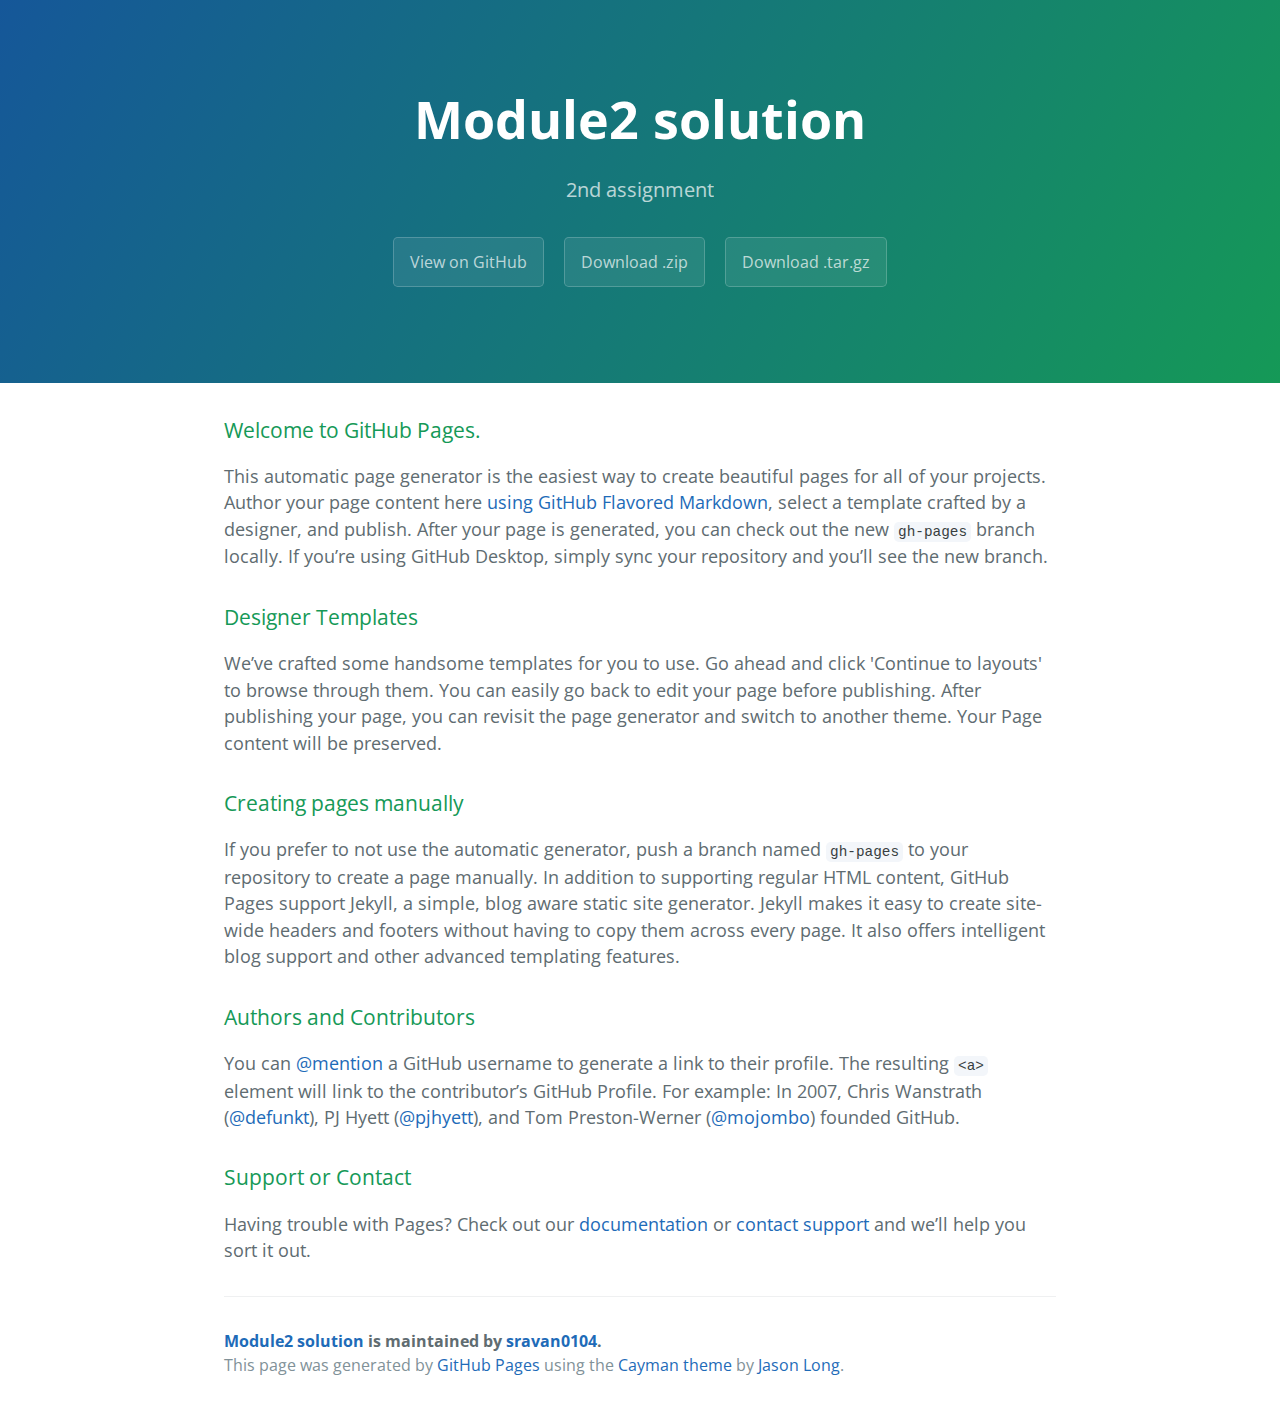
==== index.html @ 01096022 "Create gh-pages branch via GitHub" ====
<!DOCTYPE html>
<html lang="en-us">
  <head>
    <meta charset="UTF-8">
    <title>Module2 solution by sravan0104</title>
    <meta name="viewport" content="width=device-width, initial-scale=1">
    <link rel="stylesheet" type="text/css" href="stylesheets/normalize.css" media="screen">
    <link href='https://fonts.googleapis.com/css?family=Open+Sans:400,700' rel='stylesheet' type='text/css'>
    <link rel="stylesheet" type="text/css" href="stylesheets/stylesheet.css" media="screen">
    <link rel="stylesheet" type="text/css" href="stylesheets/github-light.css" media="screen">
  </head>
  <body>
    <section class="page-header">
      <h1 class="project-name">Module2 solution</h1>
      <h2 class="project-tagline">2nd assignment</h2>
      <a href="https://github.com/sravan0104/module2_solution" class="btn">View on GitHub</a>
      <a href="https://github.com/sravan0104/module2_solution/zipball/master" class="btn">Download .zip</a>
      <a href="https://github.com/sravan0104/module2_solution/tarball/master" class="btn">Download .tar.gz</a>
    </section>

    <section class="main-content">
      <h3>
<a id="welcome-to-github-pages" class="anchor" href="#welcome-to-github-pages" aria-hidden="true"><span aria-hidden="true" class="octicon octicon-link"></span></a>Welcome to GitHub Pages.</h3>

<p>This automatic page generator is the easiest way to create beautiful pages for all of your projects. Author your page content here <a href="https://guides.github.com/features/mastering-markdown/">using GitHub Flavored Markdown</a>, select a template crafted by a designer, and publish. After your page is generated, you can check out the new <code>gh-pages</code> branch locally. If you’re using GitHub Desktop, simply sync your repository and you’ll see the new branch.</p>

<h3>
<a id="designer-templates" class="anchor" href="#designer-templates" aria-hidden="true"><span aria-hidden="true" class="octicon octicon-link"></span></a>Designer Templates</h3>

<p>We’ve crafted some handsome templates for you to use. Go ahead and click 'Continue to layouts' to browse through them. You can easily go back to edit your page before publishing. After publishing your page, you can revisit the page generator and switch to another theme. Your Page content will be preserved.</p>

<h3>
<a id="creating-pages-manually" class="anchor" href="#creating-pages-manually" aria-hidden="true"><span aria-hidden="true" class="octicon octicon-link"></span></a>Creating pages manually</h3>

<p>If you prefer to not use the automatic generator, push a branch named <code>gh-pages</code> to your repository to create a page manually. In addition to supporting regular HTML content, GitHub Pages support Jekyll, a simple, blog aware static site generator. Jekyll makes it easy to create site-wide headers and footers without having to copy them across every page. It also offers intelligent blog support and other advanced templating features.</p>

<h3>
<a id="authors-and-contributors" class="anchor" href="#authors-and-contributors" aria-hidden="true"><span aria-hidden="true" class="octicon octicon-link"></span></a>Authors and Contributors</h3>

<p>You can <a href="https://help.github.com/articles/basic-writing-and-formatting-syntax/#mentioning-users-and-teams" class="user-mention">@mention</a> a GitHub username to generate a link to their profile. The resulting <code>&lt;a&gt;</code> element will link to the contributor’s GitHub Profile. For example: In 2007, Chris Wanstrath (<a href="https://github.com/defunkt" class="user-mention">@defunkt</a>), PJ Hyett (<a href="https://github.com/pjhyett" class="user-mention">@pjhyett</a>), and Tom Preston-Werner (<a href="https://github.com/mojombo" class="user-mention">@mojombo</a>) founded GitHub.</p>

<h3>
<a id="support-or-contact" class="anchor" href="#support-or-contact" aria-hidden="true"><span aria-hidden="true" class="octicon octicon-link"></span></a>Support or Contact</h3>

<p>Having trouble with Pages? Check out our <a href="https://help.github.com/pages">documentation</a> or <a href="https://github.com/contact">contact support</a> and we’ll help you sort it out.</p>

      <footer class="site-footer">
        <span class="site-footer-owner"><a href="https://github.com/sravan0104/module2_solution">Module2 solution</a> is maintained by <a href="https://github.com/sravan0104">sravan0104</a>.</span>

        <span class="site-footer-credits">This page was generated by <a href="https://pages.github.com">GitHub Pages</a> using the <a href="https://github.com/jasonlong/cayman-theme">Cayman theme</a> by <a href="https://twitter.com/jasonlong">Jason Long</a>.</span>
      </footer>

    </section>

  
  </body>
</html>
---- stylesheets/stylesheet.css ----
* {
  box-sizing: border-box; }

body {
  padding: 0;
  margin: 0;
  font-family: "Open Sans", "Helvetica Neue", Helvetica, Arial, sans-serif;
  font-size: 16px;
  line-height: 1.5;
  color: #606c71; }

a {
  color: #1e6bb8;
  text-decoration: none; }
  a:hover {
    text-decoration: underline; }

.btn {
  display: inline-block;
  margin-bottom: 1rem;
  color: rgba(255, 255, 255, 0.7);
  background-color: rgba(255, 255, 255, 0.08);
  border-color: rgba(255, 255, 255, 0.2);
  border-style: solid;
  border-width: 1px;
  border-radius: 0.3rem;
  transition: color 0.2s, background-color 0.2s, border-color 0.2s; }
  .btn + .btn {
    margin-left: 1rem; }

.btn:hover {
  color: rgba(255, 255, 255, 0.8);
  text-decoration: none;
  background-color: rgba(255, 255, 255, 0.2);
  border-color: rgba(255, 255, 255, 0.3); }

@media screen and (min-width: 64em) {
  .btn {
    padding: 0.75rem 1rem; } }

@media screen and (min-width: 42em) and (max-width: 64em) {
  .btn {
    padding: 0.6rem 0.9rem;
    font-size: 0.9rem; } }

@media screen and (max-width: 42em) {
  .btn {
    display: block;
    width: 100%;
    padding: 0.75rem;
    font-size: 0.9rem; }
    .btn + .btn {
      margin-top: 1rem;
      margin-left: 0; } }

.page-header {
  color: #fff;
  text-align: center;
  background-color: #159957;
  background-image: linear-gradient(120deg, #155799, #159957); }

@media screen and (min-width: 64em) {
  .page-header {
    padding: 5rem 6rem; } }

@media screen and (min-width: 42em) and (max-width: 64em) {
  .page-header {
    padding: 3rem 4rem; } }

@media screen and (max-width: 42em) {
  .page-header {
    padding: 2rem 1rem; } }

.project-name {
  margin-top: 0;
  margin-bottom: 0.1rem; }

@media screen and (min-width: 64em) {
  .project-name {
    font-size: 3.25rem; } }

@media screen and (min-width: 42em) and (max-width: 64em) {
  .project-name {
    font-size: 2.25rem; } }

@media screen and (max-width: 42em) {
  .project-name {
    font-size: 1.75rem; } }

.project-tagline {
  margin-bottom: 2rem;
  font-weight: normal;
  opacity: 0.7; }

@media screen and (min-width: 64em) {
  .project-tagline {
    font-size: 1.25rem; } }

@media screen and (min-width: 42em) and (max-width: 64em) {
  .project-tagline {
    font-size: 1.15rem; } }

@media screen and (max-width: 42em) {
  .project-tagline {
    font-size: 1rem; } }

.main-content :first-child {
  margin-top: 0; }
.main-content img {
  max-width: 100%; }
.main-content h1, .main-content h2, .main-content h3, .main-content h4, .main-content h5, .main-content h6 {
  margin-top: 2rem;
  margin-bottom: 1rem;
  font-weight: normal;
  color: #159957; }
.main-content p {
  margin-bottom: 1em; }
.main-content code {
  padding: 2px 4px;
  font-family: Consolas, "Liberation Mono", Menlo, Courier, monospace;
  font-size: 0.9rem;
  color: #383e41;
  background-color: #f3f6fa;
  border-radius: 0.3rem; }
.main-content pre {
  padding: 0.8rem;
  margin-top: 0;
  margin-bottom: 1rem;
  font: 1rem Consolas, "Liberation Mono", Menlo, Courier, monospace;
  color: #567482;
  word-wrap: normal;
  background-color: #f3f6fa;
  border: solid 1px #dce6f0;
  border-radius: 0.3rem; }
  .main-content pre > code {
    padding: 0;
    margin: 0;
    font-size: 0.9rem;
    color: #567482;
    word-break: normal;
    white-space: pre;
    background: transparent;
    border: 0; }
.main-content .highlight {
  margin-bottom: 1rem; }
  .main-content .highlight pre {
    margin-bottom: 0;
    word-break: normal; }
.main-content .highlight pre, .main-content pre {
  padding: 0.8rem;
  overflow: auto;
  font-size: 0.9rem;
  line-height: 1.45;
  border-radius: 0.3rem; }
.main-content pre code, .main-content pre tt {
  display: inline;
  max-width: initial;
  padding: 0;
  margin: 0;
  overflow: initial;
  line-height: inherit;
  word-wrap: normal;
  background-color: transparent;
  border: 0; }
  .main-content pre code:before, .main-content pre code:after, .main-content pre tt:before, .main-content pre tt:after {
    content: normal; }
.main-content ul, .main-content ol {
  margin-top: 0; }
.main-content blockquote {
  padding: 0 1rem;
  margin-left: 0;
  color: #819198;
  border-left: 0.3rem solid #dce6f0; }
  .main-content blockquote > :first-child {
    margin-top: 0; }
  .main-content blockquote > :last-child {
    margin-bottom: 0; }
.main-content table {
  display: block;
  width: 100%;
  overflow: auto;
  word-break: normal;
  word-break: keep-all; }
  .main-content table th {
    font-weight: bold; }
  .main-content table th, .main-content table td {
    padding: 0.5rem 1rem;
    border: 1px solid #e9ebec; }
.main-content dl {
  padding: 0; }
  .main-content dl dt {
    padding: 0;
    margin-top: 1rem;
    font-size: 1rem;
    font-weight: bold; }
  .main-content dl dd {
    padding: 0;
    margin-bottom: 1rem; }
.main-content hr {
  height: 2px;
  padding: 0;
  margin: 1rem 0;
  background-color: #eff0f1;
  border: 0; }

@media screen and (min-width: 64em) {
  .main-content {
    max-width: 64rem;
    padding: 2rem 6rem;
    margin: 0 auto;
    font-size: 1.1rem; } }

@media screen and (min-width: 42em) and (max-width: 64em) {
  .main-content {
    padding: 2rem 4rem;
    font-size: 1.1rem; } }

@media screen and (max-width: 42em) {
  .main-content {
    padding: 2rem 1rem;
    font-size: 1rem; } }

.site-footer {
  padding-top: 2rem;
  margin-top: 2rem;
  border-top: solid 1px #eff0f1; }

.site-footer-owner {
  display: block;
  font-weight: bold; }

.site-footer-credits {
  color: #819198; }

@media screen and (min-width: 64em) {
  .site-footer {
    font-size: 1rem; } }

@media screen and (min-width: 42em) and (max-width: 64em) {
  .site-footer {
    font-size: 1rem; } }

@media screen and (max-width: 42em) {
  .site-footer {
    font-size: 0.9rem; } }
---- stylesheets/github-light.css ----
/*
   Copyright 2014 GitHub Inc.

   Licensed under the Apache License, Version 2.0 (the "License");
   you may not use this file except in compliance with the License.
   You may obtain a copy of the License at

       http://www.apache.org/licenses/LICENSE-2.0

   Unless required by applicable law or agreed to in writing, software
   distributed under the License is distributed on an "AS IS" BASIS,
   WITHOUT WARRANTIES OR CONDITIONS OF ANY KIND, either express or implied.
   See the License for the specific language governing permissions and
   limitations under the License.

*/

.pl-c /* comment */ {
  color: #969896;
}

.pl-c1      /* constant, markup.raw, meta.diff.header, meta.module-reference, meta.property-name, support, support.constant, support.variable, variable.other.constant */,
.pl-s .pl-v /* string variable */ {
  color: #0086b3;
}

.pl-e  /* entity */,
.pl-en /* entity.name */ {
  color: #795da3;
}

.pl-s .pl-s1 /* string source */,
.pl-smi      /* storage.modifier.import, storage.modifier.package, storage.type.java, variable.other, variable.parameter.function */ {
  color: #333;
}

.pl-ent /* entity.name.tag */ {
  color: #63a35c;
}

.pl-k /* keyword, storage, storage.type */ {
  color: #a71d5d;
}

.pl-pds              /* punctuation.definition.string, string.regexp.character-class */,
.pl-s                /* string */,
.pl-s .pl-pse .pl-s1 /* string punctuation.section.embedded source */,
.pl-sr               /* string.regexp */,
.pl-sr .pl-cce       /* string.regexp constant.character.escape */,
.pl-sr .pl-sra       /* string.regexp string.regexp.arbitrary-repitition */,
.pl-sr .pl-sre       /* string.regexp source.ruby.embedded */ {
  color: #183691;
}

.pl-v /* variable */ {
  color: #ed6a43;
}

.pl-id /* invalid.deprecated */ {
  color: #b52a1d;
}

.pl-ii /* invalid.illegal */ {
  background-color: #b52a1d;
  color: #f8f8f8;
}

.pl-sr .pl-cce /* string.regexp constant.character.escape */ {
  color: #63a35c;
  font-weight: bold;
}

.pl-ml /* markup.list */ {
  color: #693a17;
}

.pl-mh        /* markup.heading */,
.pl-mh .pl-en /* markup.heading entity.name */,
.pl-ms        /* meta.separator */ {
  color: #1d3e81;
  font-weight: bold;
}

.pl-mq /* markup.quote */ {
  color: #008080;
}

.pl-mi /* markup.italic */ {
  color: #333;
  font-style: italic;
}

.pl-mb /* markup.bold */ {
  color: #333;
  font-weight: bold;
}

.pl-md /* markup.deleted, meta.diff.header.from-file */ {
  background-color: #ffecec;
  color: #bd2c00;
}

.pl-mi1 /* markup.inserted, meta.diff.header.to-file */ {
  background-color: #eaffea;
  color: #55a532;
}

.pl-mdr /* meta.diff.range */ {
  color: #795da3;
  font-weight: bold;
}

.pl-mo /* meta.output */ {
  color: #1d3e81;
}
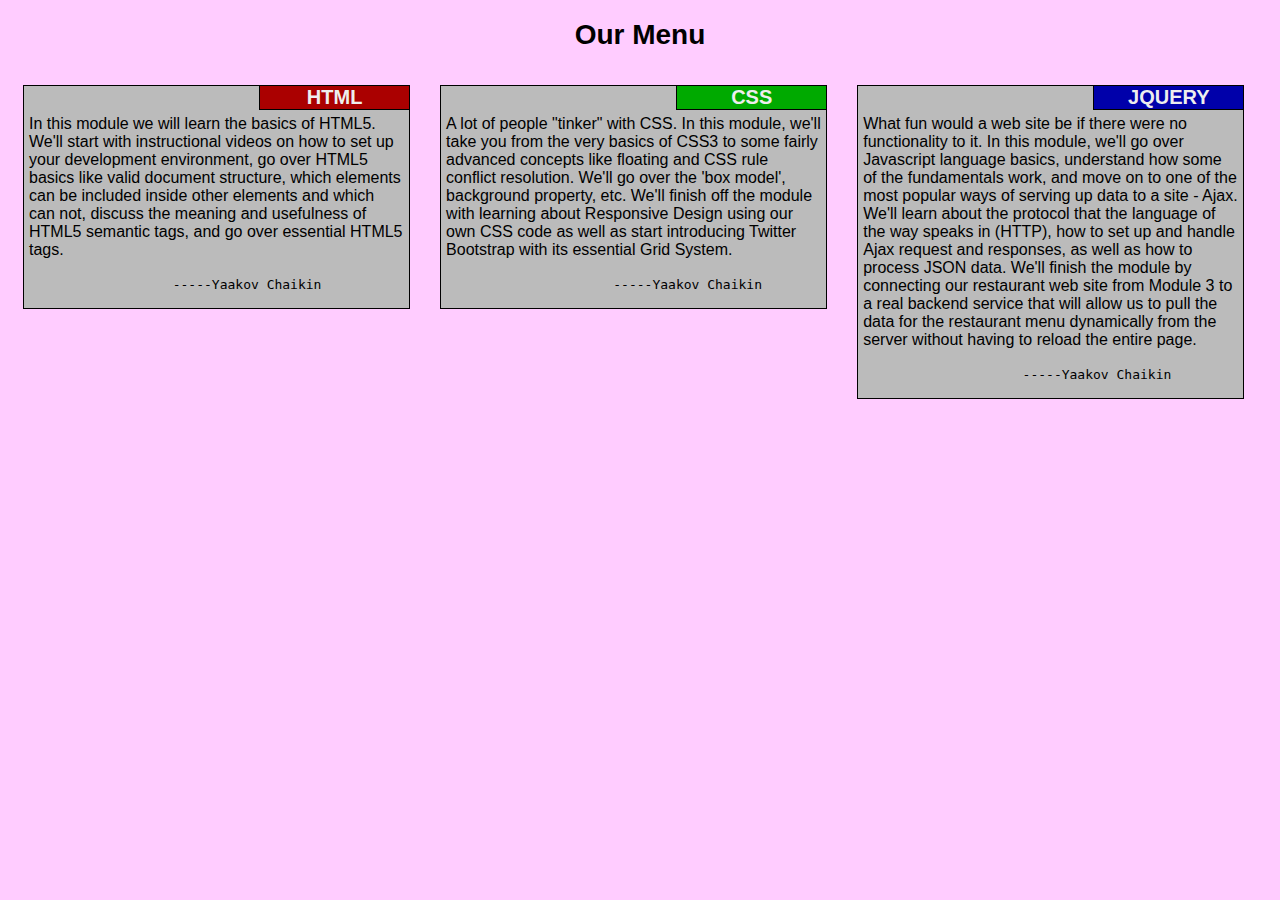
==== commit e0ed77ca: "Update index.html" ====
--- a/index.html
+++ b/index.html
@@ -1,57 +1,37 @@
 <!DOCTYPE html>
-<html lang="en-us">
+<html>
   <head>
-    <meta charset="UTF-8">
-    <title>Module2 solution by sravan0104</title>
+    <meta charset="utf-8">
     <meta name="viewport" content="width=device-width, initial-scale=1">
-    <link rel="stylesheet" type="text/css" href="stylesheets/normalize.css" media="screen">
-    <link href='https://fonts.googleapis.com/css?family=Open+Sans:400,700' rel='stylesheet' type='text/css'>
-    <link rel="stylesheet" type="text/css" href="stylesheets/stylesheet.css" media="screen">
-    <link rel="stylesheet" type="text/css" href="stylesheets/github-light.css" media="screen">
+    <title>Responsive Layout</title>
+    <link rel="stylesheet" href="cssstyle.css">
   </head>
+
   <body>
-    <section class="page-header">
-      <h1 class="project-name">Module2 solution</h1>
-      <h2 class="project-tagline">2nd assignment</h2>
-      <a href="https://github.com/sravan0104/module2_solution" class="btn">View on GitHub</a>
-      <a href="https://github.com/sravan0104/module2_solution/zipball/master" class="btn">Download .zip</a>
-      <a href="https://github.com/sravan0104/module2_solution/tarball/master" class="btn">Download .tar.gz</a>
-    </section>
+    <h1>Our Menu</h1>
+    <div class="row">
+      <div class="col-lg-4 col-md-6">
+        <div class="section">
+          <p id="id1" class="section-title">HTML</p>
+          <p class="section-content">In this module we will learn the basics of HTML5. We'll start with instructional videos on how to set up your development environment, go over HTML5 basics like valid document structure, which elements can be included inside other elements and which can not, discuss the meaning and usefulness of HTML5 semantic tags, and go over essential HTML5 tags.<br>
+          <pre>                   -----Yaakov Chaikin</pre></p>
+        </div>
+      </div>
+      <div class="col-lg-4 col-md-6">
+        <div class="section">
+          <p id="id2" class="section-title">CSS</p>
+          <p class="section-content">A lot of people "tinker" with CSS. In this module, we'll take you from the very basics of CSS3 to some fairly advanced concepts like floating and CSS rule conflict resolution. We'll go over the 'box model', background property, etc. We'll finish off the module with learning about Responsive Design using our own CSS code as well as start introducing Twitter Bootstrap with its essential Grid System.<br>
+          <pre>                      -----Yaakov Chaikin</pre></p>
+        </div>
+      </div>
+      <div class="col-lg-4 col-md-12">
+        <div class="section">
+          <p id="id3" class="section-title">JQUERY</p>
+          <p class="section-content">What fun would a web site be if there were no functionality to it. In this module, we'll go over Javascript language basics, understand how some of the fundamentals work, and move on to one of the most popular ways of serving up data to a site - Ajax. We'll learn about the protocol that the language of the way speaks in (HTTP), how to set up and handle Ajax request and responses, as well as how to process JSON data. We'll finish the module by connecting our restaurant web site from Module 3 to a real backend service that will allow us to pull the data for the restaurant menu dynamically from the server without having to reload the entire page.<br>
+          <pre>                     -----Yaakov Chaikin</pre></p>
+        </div>
+      </div>
+    </div>
+  </body>
 
-    <section class="main-content">
-      <h3>
-<a id="welcome-to-github-pages" class="anchor" href="#welcome-to-github-pages" aria-hidden="true"><span aria-hidden="true" class="octicon octicon-link"></span></a>Welcome to GitHub Pages.</h3>
-
-<p>This automatic page generator is the easiest way to create beautiful pages for all of your projects. Author your page content here <a href="https://guides.github.com/features/mastering-markdown/">using GitHub Flavored Markdown</a>, select a template crafted by a designer, and publish. After your page is generated, you can check out the new <code>gh-pages</code> branch locally. If you’re using GitHub Desktop, simply sync your repository and you’ll see the new branch.</p>
-
-<h3>
-<a id="designer-templates" class="anchor" href="#designer-templates" aria-hidden="true"><span aria-hidden="true" class="octicon octicon-link"></span></a>Designer Templates</h3>
-
-<p>We’ve crafted some handsome templates for you to use. Go ahead and click 'Continue to layouts' to browse through them. You can easily go back to edit your page before publishing. After publishing your page, you can revisit the page generator and switch to another theme. Your Page content will be preserved.</p>
-
-<h3>
-<a id="creating-pages-manually" class="anchor" href="#creating-pages-manually" aria-hidden="true"><span aria-hidden="true" class="octicon octicon-link"></span></a>Creating pages manually</h3>
-
-<p>If you prefer to not use the automatic generator, push a branch named <code>gh-pages</code> to your repository to create a page manually. In addition to supporting regular HTML content, GitHub Pages support Jekyll, a simple, blog aware static site generator. Jekyll makes it easy to create site-wide headers and footers without having to copy them across every page. It also offers intelligent blog support and other advanced templating features.</p>
-
-<h3>
-<a id="authors-and-contributors" class="anchor" href="#authors-and-contributors" aria-hidden="true"><span aria-hidden="true" class="octicon octicon-link"></span></a>Authors and Contributors</h3>
-
-<p>You can <a href="https://help.github.com/articles/basic-writing-and-formatting-syntax/#mentioning-users-and-teams" class="user-mention">@mention</a> a GitHub username to generate a link to their profile. The resulting <code>&lt;a&gt;</code> element will link to the contributor’s GitHub Profile. For example: In 2007, Chris Wanstrath (<a href="https://github.com/defunkt" class="user-mention">@defunkt</a>), PJ Hyett (<a href="https://github.com/pjhyett" class="user-mention">@pjhyett</a>), and Tom Preston-Werner (<a href="https://github.com/mojombo" class="user-mention">@mojombo</a>) founded GitHub.</p>
-
-<h3>
-<a id="support-or-contact" class="anchor" href="#support-or-contact" aria-hidden="true"><span aria-hidden="true" class="octicon octicon-link"></span></a>Support or Contact</h3>
-
-<p>Having trouble with Pages? Check out our <a href="https://help.github.com/pages">documentation</a> or <a href="https://github.com/contact">contact support</a> and we’ll help you sort it out.</p>
-
-      <footer class="site-footer">
-        <span class="site-footer-owner"><a href="https://github.com/sravan0104/module2_solution">Module2 solution</a> is maintained by <a href="https://github.com/sravan0104">sravan0104</a>.</span>
-
-        <span class="site-footer-credits">This page was generated by <a href="https://pages.github.com">GitHub Pages</a> using the <a href="https://github.com/jasonlong/cayman-theme">Cayman theme</a> by <a href="https://twitter.com/jasonlong">Jason Long</a>.</span>
-      </footer>
-
-    </section>
-
-  
-  </body>
 </html>
--- a/cssstyle.css
+++ b/cssstyle.css
@@ -0,0 +1,147 @@
+﻿/********** Base styles **********/
+* {
+  box-sizing: border-box;
+}
+
+body {
+  font-family: sans-serif;
+  font-size: 100%;
+  background-color: #ffccff;
+}
+
+.row {
+  width: 100%;
+  position: relative;
+}
+
+h1 {
+  font-size: 1.75em;
+  font-weight: bold;
+  text-align: center;
+}
+
+.section {
+  position: relative;
+  margin: 15px;
+  float: left;
+  border: 1px solid black;
+  background-color: #bbbbbb;
+}
+
+p.section-title {
+  border-bottom: 1px solid black;
+  border-left: 1px solid black;
+  margin: 0;
+  position: relative;
+  float: right;
+  width: 150px;
+  text-align: center;
+  color: #eeeeee;
+  font-weight: bold;
+  font-size: 1.25em;
+}
+
+p.section-content {
+  clear: both;
+  padding: 5px;
+  margin: 0px;
+}
+
+
+#id1 {
+  background-color: #aa0000;
+}
+
+#id2 {
+  background-color: #00aa00;
+}
+
+#id3 {
+  background-color: #0000aa;
+}
+
+/********** Large devices only **********/
+@media (min-width: 992px) {
+  .col-lg-1, .col-lg-2, .col-lg-3, .col-lg-4, .col-lg-5, .col-lg-6, .col-lg-7, .col-lg-8, .col-lg-9, .col-lg-10, .col-lg-11, .col-lg-12 {
+    float: left;
+  }
+  .col-lg-1 {
+    width: 8.33%;
+  }
+  .col-lg-2 {
+    width: 16.66%;
+  }
+  .col-lg-3 {
+    width: 25%;
+  }
+  .col-lg-4 {
+    width: 33%;
+  }
+  .col-lg-5 {
+    width: 41.66%;
+  }
+  .col-lg-6 {
+    width: 50%;
+  }
+  .col-lg-7 {
+    width: 58.33%;
+  }
+  .col-lg-8 {
+    width: 66.66%;
+  }
+  .col-lg-9 {
+    width: 75%;
+  }
+  .col-lg-10 {
+    width: 83.33%;
+  }
+  .col-lg-11 {
+    width: 91.66%;
+  }
+  .col-lg-12 {
+    width: 100%;
+  }
+}
+
+/********** Medium devices only **********/
+@media (min-width: 768px) and (max-width: 991px) {
+  .col-md-1, .col-md-2, .col-md-3, .col-md-4, .col-md-5, .col-md-6, .col-md-7, .col-md-8, .col-md-9, .col-md-10, .col-md-11, .col-md-12 {
+    float: left;
+  }
+  .col-md-1 {
+    width: 8.33%;
+  }
+  .col-md-2 {
+    width: 16.66%;
+  }
+  .col-md-3 {
+    width: 25%;
+  }
+  .col-md-4 {
+    width: 33%;
+  }
+  .col-md-5 {
+    width: 41.66%;
+  }
+  .col-md-6 {
+    width: 50%;
+  }
+  .col-md-7 {
+    width: 58.33%;
+  }
+  .col-md-8 {
+    width: 66.66%;
+  }
+  .col-md-9 {
+    width: 75%;
+  }
+  .col-md-10 {
+    width: 83.33%;
+  }
+  .col-md-11 {
+    width: 91.66%;
+  }
+  .col-md-12 {
+    width: 100%;
+  }
+}
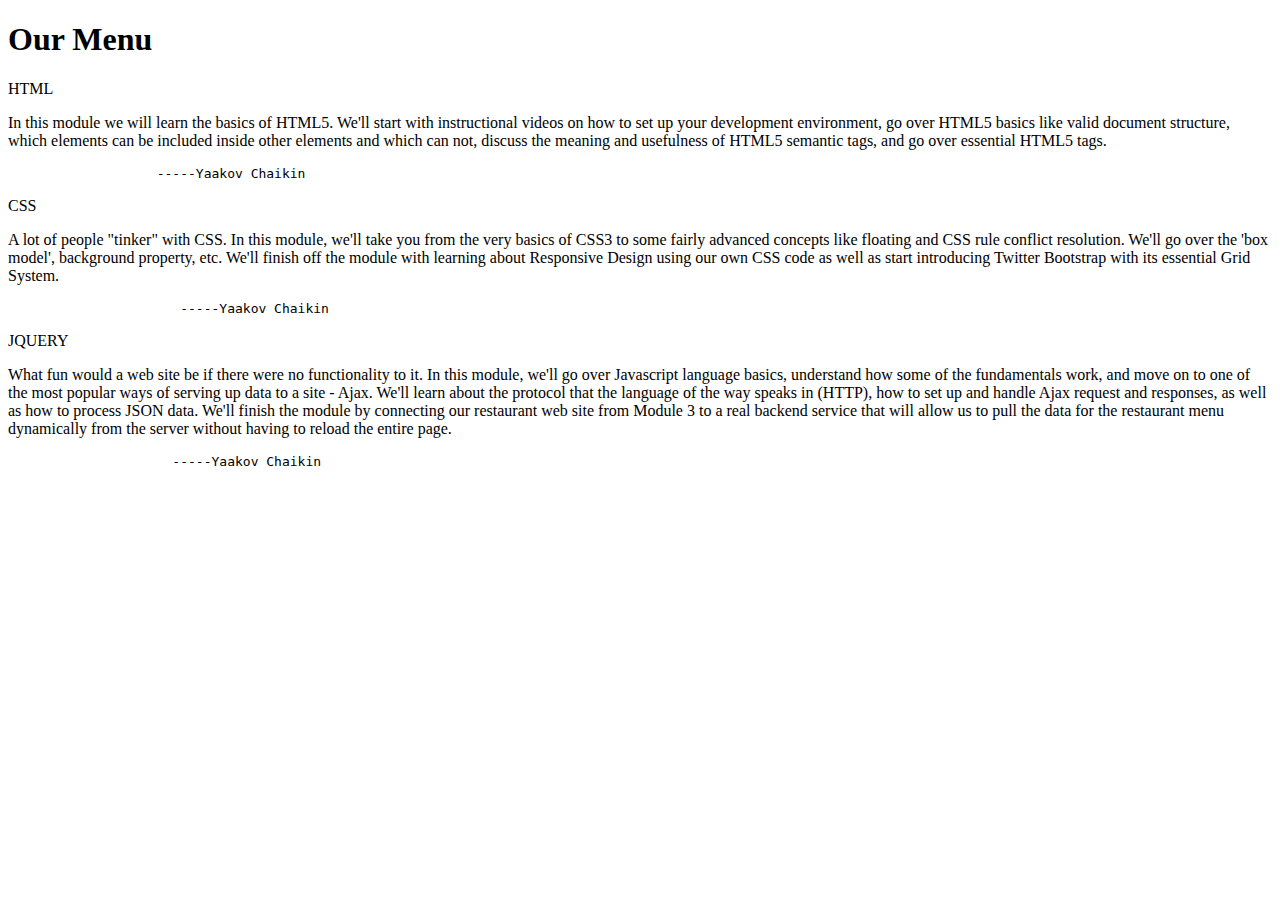
==== commit 14881467: "Update index.html" ====
--- a/index.html
+++ b/index.html
@@ -4,7 +4,7 @@
     <meta charset="utf-8">
     <meta name="viewport" content="width=device-width, initial-scale=1">
     <title>Responsive Layout</title>
-    <link rel="stylesheet" href="cssstyle.css">
+    <link rel="stylesheet" href="stylesheet.css">
   </head>
 
   <body>
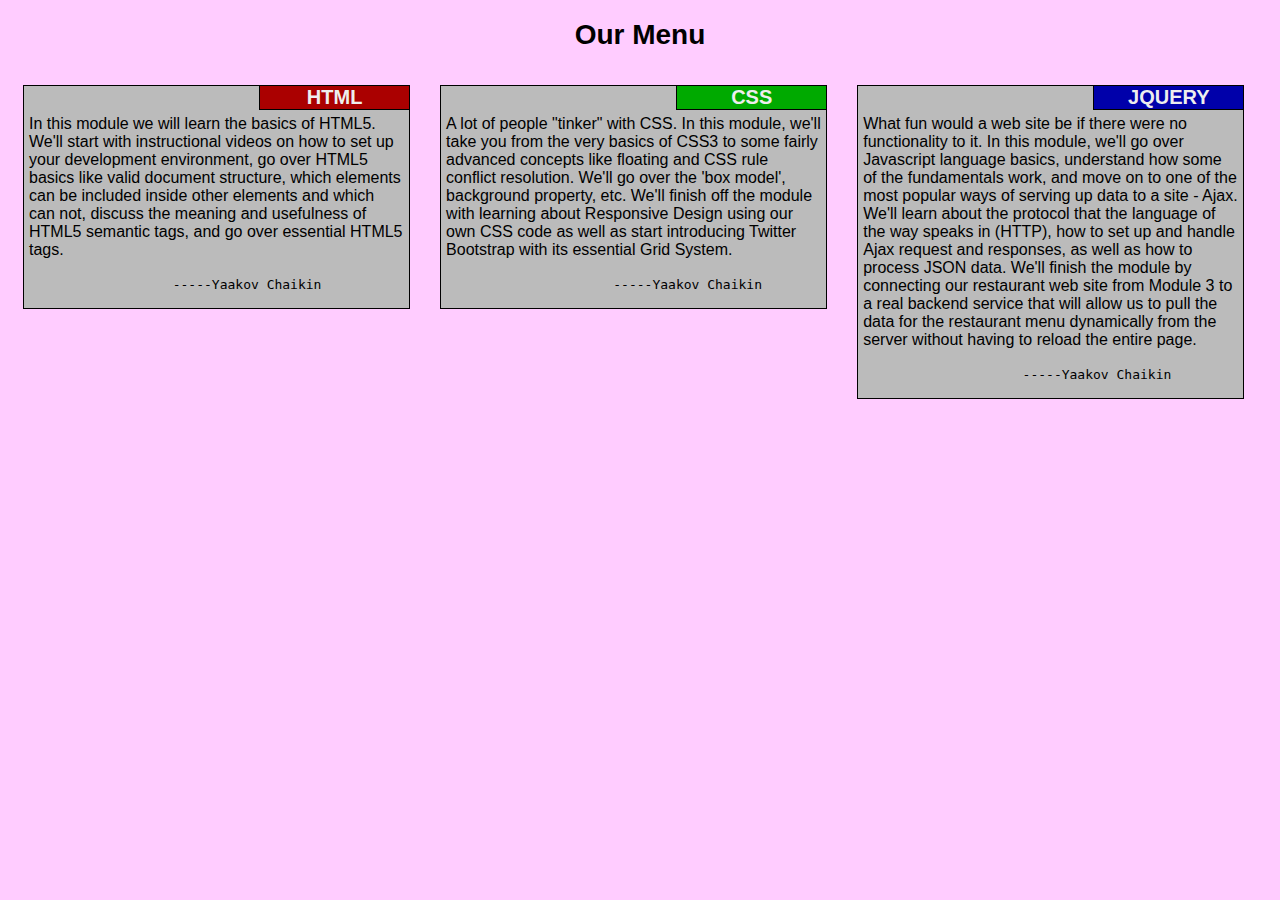
==== commit 0398dbe4: "Update index.html" ====
--- a/index.html
+++ b/index.html
@@ -4,7 +4,7 @@
     <meta charset="utf-8">
     <meta name="viewport" content="width=device-width, initial-scale=1">
     <title>Responsive Layout</title>
-    <link rel="stylesheet" href="stylesheet.css">
+    <link rel="stylesheet" href="cssstyle.css">
   </head>
 
   <body>
--- a/cssstyle.css
+++ b/cssstyle.css
@@ -0,0 +1,147 @@
+﻿/********** Base styles **********/
+* {
+  box-sizing: border-box;
+}
+
+body {
+  font-family: sans-serif;
+  font-size: 100%;
+  background-color: #ffccff;
+}
+
+.row {
+  width: 100%;
+  position: relative;
+}
+
+h1 {
+  font-size: 1.75em;
+  font-weight: bold;
+  text-align: center;
+}
+
+.section {
+  position: relative;
+  margin: 15px;
+  float: left;
+  border: 1px solid black;
+  background-color: #bbbbbb;
+}
+
+p.section-title {
+  border-bottom: 1px solid black;
+  border-left: 1px solid black;
+  margin: 0;
+  position: relative;
+  float: right;
+  width: 150px;
+  text-align: center;
+  color: #eeeeee;
+  font-weight: bold;
+  font-size: 1.25em;
+}
+
+p.section-content {
+  clear: both;
+  padding: 5px;
+  margin: 0px;
+}
+
+
+#id1 {
+  background-color: #aa0000;
+}
+
+#id2 {
+  background-color: #00aa00;
+}
+
+#id3 {
+  background-color: #0000aa;
+}
+
+/********** Large devices only **********/
+@media (min-width: 992px) {
+  .col-lg-1, .col-lg-2, .col-lg-3, .col-lg-4, .col-lg-5, .col-lg-6, .col-lg-7, .col-lg-8, .col-lg-9, .col-lg-10, .col-lg-11, .col-lg-12 {
+    float: left;
+  }
+  .col-lg-1 {
+    width: 8.33%;
+  }
+  .col-lg-2 {
+    width: 16.66%;
+  }
+  .col-lg-3 {
+    width: 25%;
+  }
+  .col-lg-4 {
+    width: 33%;
+  }
+  .col-lg-5 {
+    width: 41.66%;
+  }
+  .col-lg-6 {
+    width: 50%;
+  }
+  .col-lg-7 {
+    width: 58.33%;
+  }
+  .col-lg-8 {
+    width: 66.66%;
+  }
+  .col-lg-9 {
+    width: 75%;
+  }
+  .col-lg-10 {
+    width: 83.33%;
+  }
+  .col-lg-11 {
+    width: 91.66%;
+  }
+  .col-lg-12 {
+    width: 100%;
+  }
+}
+
+/********** Medium devices only **********/
+@media (min-width: 768px) and (max-width: 991px) {
+  .col-md-1, .col-md-2, .col-md-3, .col-md-4, .col-md-5, .col-md-6, .col-md-7, .col-md-8, .col-md-9, .col-md-10, .col-md-11, .col-md-12 {
+    float: left;
+  }
+  .col-md-1 {
+    width: 8.33%;
+  }
+  .col-md-2 {
+    width: 16.66%;
+  }
+  .col-md-3 {
+    width: 25%;
+  }
+  .col-md-4 {
+    width: 33%;
+  }
+  .col-md-5 {
+    width: 41.66%;
+  }
+  .col-md-6 {
+    width: 50%;
+  }
+  .col-md-7 {
+    width: 58.33%;
+  }
+  .col-md-8 {
+    width: 66.66%;
+  }
+  .col-md-9 {
+    width: 75%;
+  }
+  .col-md-10 {
+    width: 83.33%;
+  }
+  .col-md-11 {
+    width: 91.66%;
+  }
+  .col-md-12 {
+    width: 100%;
+  }
+}
